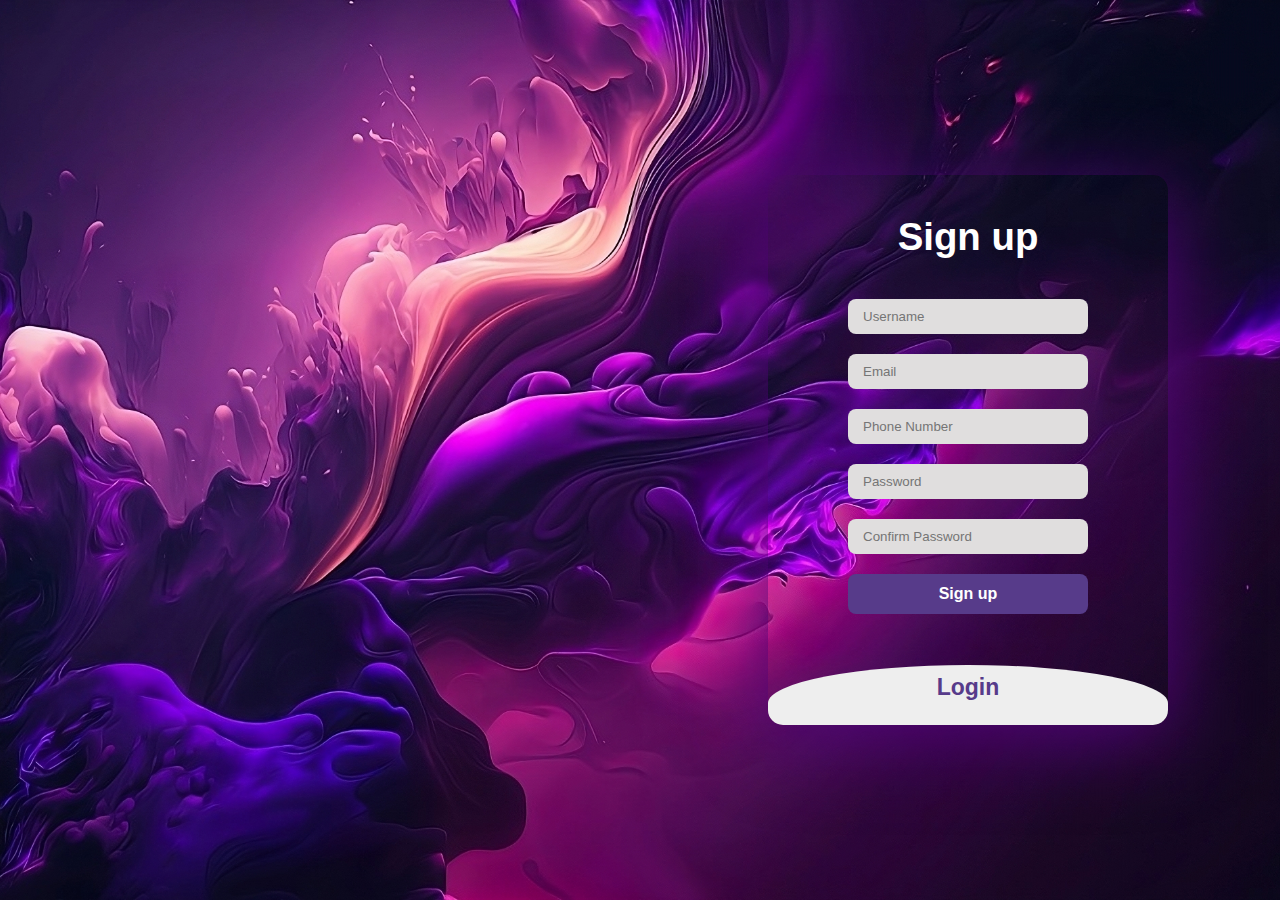
==== Form Validation/index.html @ 3bd8b9a9 "ADDED Form Validation" ====
<html>
<head>
  <meta charset="UTF-8">
  <title> Register </title>
  <link rel="stylesheet" type="text/css" href="style.css">
  <link href="https://fonts.googleapis.com/css2?family=Jost:wght@500&display=swap" rel="stylesheet">
</head>
<body>

    
<div class="main">
  <input type="checkbox" id="chk" aria-hidden="true">

  <div class="signup">
    <form action="" method="post">
      <label for="chk" aria-hidden="true">Sign up</label>
      <input class="textbox" id="username" name="username" type="text" placeholder="Username"  minlength="4" required/>
      <input id="email" class="textbox" name="email" type="text" placeholder="Email" pattern="^[a-zA-Z0-9._%+-]+@gmail\.com$" title="...@gmail.com" required/>
      <input id="phone" name="phone" type="text" placeholder="Phone Number" class="textbox" pattern="^\+977\d{9}$" title="+977XXXXXXXXX" required/>
      <input id="password" name="password" type="password" placeholder="Password" class="textbox" minlength="8" maxlength="16" required/>
      <input id="confirm_password" name="confirm_password" type="password" placeholder="Confirm Password" class="textbox" minlength="8" maxlength="16" required/>
        <button>Sign up</button>  
    </form>
  </div>

  <div class="login">
    <form action="" method="post">
      <label for="chk" aria-hidden="true">Login</label>
      <input id="username" name="username" type="text" placeholder="Username" class="textbox"/>
      <input id="password" name="password" type="password" placeholder="Password" class="textbox"/>
        <button>Login</button>
        
    </form>
  </div>
</div>
</body>
</html>
---- Form Validation/style.css ----
/* Register page css */
body{
	margin: 0;
	padding: 0;
	display: flex;
    margin-left:60%;
	align-items: center;
	min-height: 100vh;
	font-family: 'Corporative Sans Medium', sans-serif;
	/* background: linear-gradient(to bottom, #0f0c29, #302b63, #24243e); */
    background: url("image/image.jpeg") no-repeat center/ cover;
}

.main{
	width: 400px;
	height: 550px;
	background: red;
	overflow: hidden;
	background: url("https://doc-08-2c-docs.googleusercontent.com/docs/securesc/68c90smiglihng9534mvqmq1946dmis5/fo0picsp1nhiucmc0l25s29respgpr4j/1631524275000/03522360960922298374/03522360960922298374/1Sx0jhdpEpnNIydS4rnN4kHSJtU1EyWka?e=view&authuser=0&nonce=gcrocepgbb17m&user=03522360960922298374&hash=tfhgbs86ka6divo3llbvp93mg4csvb38") no-repeat center/ cover;
	border-radius: 15px;
	box-shadow: 5px 15px 80px #500476;
}

#chk{
	display: none;
}

.signup{
	position: relative;
	width:100%;
	height: 100%;
}

label{
	color: #fff;
	font-size: 2.4em;
	justify-content: center;
	display: flex;
	margin: 40px;
	font-weight: bold;
	cursor: pointer;
	transition: .5s ease-in-out;
}
input{
	width: 60%;
	height: 35px;
	background: #e0dede;
	justify-content: center;
	display: flex;
	margin: 20px auto;
	padding: 15px;
	border: none;
	outline: none;
	border-radius: 8px;
}
button{
	width: 60%;
	height: 40px;
	margin: 10px auto;
	justify-content: center;
	display: block;
	color: #fff;
	background: #573b8a;
	font-size: 1em;
	font-weight: bold;
	margin-top: 20px;
	outline: none;
	border: none;
	border-radius: 8px;
	transition: .2s ease-in;
	cursor: pointer;
}

button:hover{
	background: #6d44b8;
}

.login{
	height: 460px;
	background: #eeeeee;
	border-radius: 60% / 10%;
	transform: translateY(-150px);
	transition: .8s ease-in-out;
}

.login label{
	margin:50px;
	color: #573b8a;
	transform: scale(.6);
	
}

#chk:checked ~ .login{
	transform: translateY(-525px);
}
#chk:checked ~ .login label{
	transform: scale(1);	
}
#chk:checked ~ .signup label{
	transform: scale(.6);
}
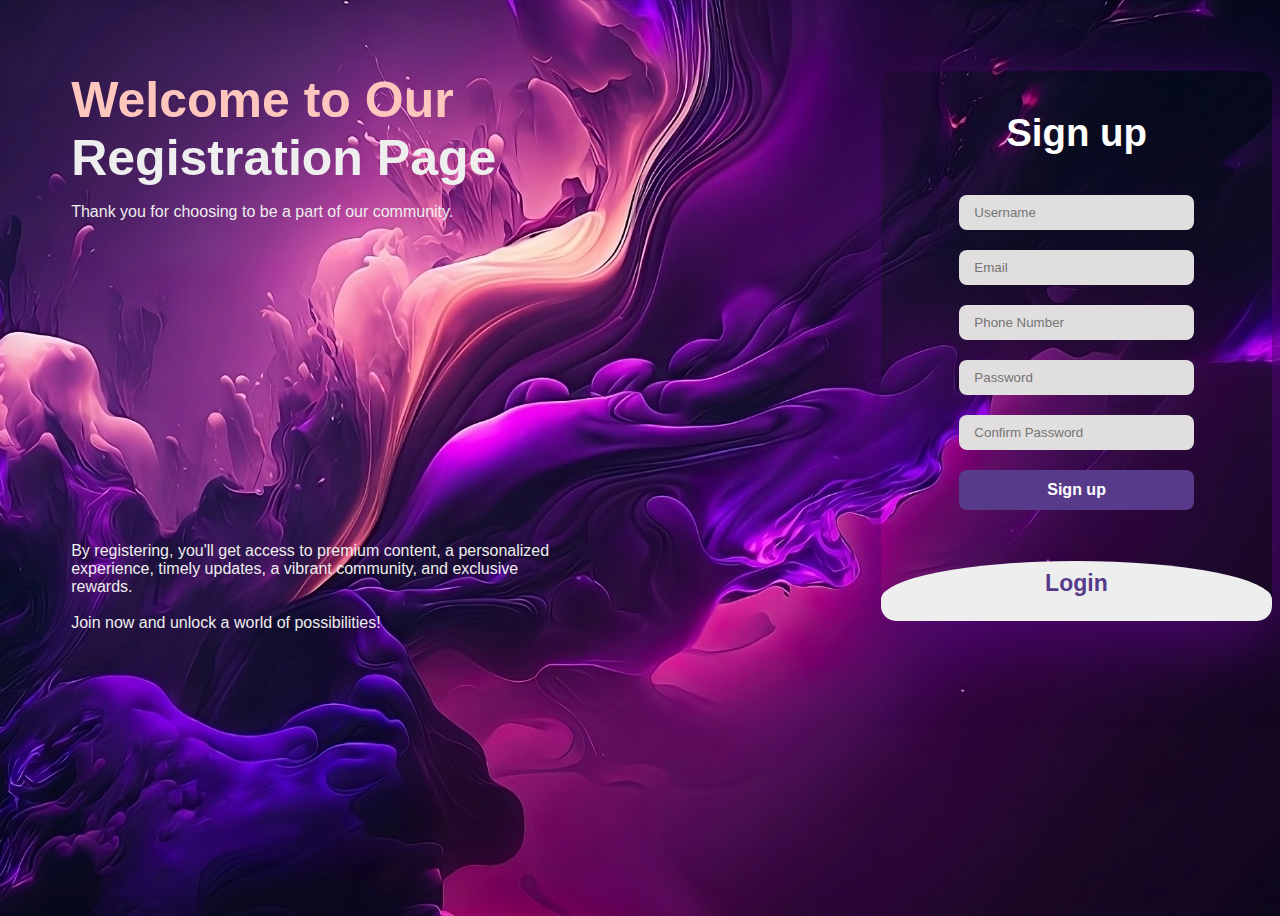
==== commit bcc8079b: "Form Validation" ====
--- a/Form Validation/index.html
+++ b/Form Validation/index.html
@@ -1,37 +1,57 @@
 <html>
+
 <head>
   <meta charset="UTF-8">
   <title> Register </title>
   <link rel="stylesheet" type="text/css" href="style.css">
   <link href="https://fonts.googleapis.com/css2?family=Jost:wght@500&display=swap" rel="stylesheet">
 </head>
+
 <body>
 
-    
-<div class="main">
-  <input type="checkbox" id="chk" aria-hidden="true">
 
-  <div class="signup">
-    <form action="" method="post">
-      <label for="chk" aria-hidden="true">Sign up</label>
-      <input class="textbox" id="username" name="username" type="text" placeholder="Username"  minlength="4" required/>
-      <input id="email" class="textbox" name="email" type="text" placeholder="Email" pattern="^[a-zA-Z0-9._%+-]+@gmail\.com$" title="...@gmail.com" required/>
-      <input id="phone" name="phone" type="text" placeholder="Phone Number" class="textbox" pattern="^\+977\d{9}$" title="+977XXXXXXXXX" required/>
-      <input id="password" name="password" type="password" placeholder="Password" class="textbox" minlength="8" maxlength="16" required/>
-      <input id="confirm_password" name="confirm_password" type="password" placeholder="Confirm Password" class="textbox" minlength="8" maxlength="16" required/>
-        <button>Sign up</button>  
-    </form>
+  <div class="header">
+    <h1>Welcome to Our <span class="text">Registration Page</span></h1>
+    <p>
+      Thank you for choosing to be a part of our community.
+    </p>
+    <p>
+      By registering, you'll get access to premium content, a personalized experience,
+      timely updates, a vibrant community, and exclusive rewards. <br><br>
+      Join now and unlock a world of possibilities!
+    </p>
+
   </div>
+  <div class="main">
+    <input type="checkbox" id="chk" aria-hidden="true">
 
-  <div class="login">
-    <form action="" method="post">
-      <label for="chk" aria-hidden="true">Login</label>
-      <input id="username" name="username" type="text" placeholder="Username" class="textbox"/>
-      <input id="password" name="password" type="password" placeholder="Password" class="textbox"/>
+    <div class="signup">
+      <form action="" method="post">
+        <label for="chk" aria-hidden="true">Sign up</label>
+        <input class="textbox" id="username" name="username" type="text" placeholder="Username" minlength="4"
+          required />
+        <input id="email" class="textbox" name="email" type="text" placeholder="Email"
+          pattern="^[a-zA-Z0-9._%+-]+@gmail\.com$" title="...@gmail.com" required />
+        <input id="phone" name="phone" type="text" placeholder="Phone Number" class="textbox" pattern="^\+977\d{9}$"
+          title="+977XXXXXXXXX" required />
+        <input id="password" name="password" type="password" placeholder="Password" class="textbox" minlength="8"
+          maxlength="16" required />
+        <input id="confirm_password" name="confirm_password" type="password" placeholder="Confirm Password"
+          class="textbox" minlength="8" maxlength="16" required />
+        <button>Sign up</button>
+      </form>
+    </div>
+
+    <div class="login">
+      <form action="" method="post">
+        <label for="chk" aria-hidden="true">Login</label>
+        <input id="username" name="username" type="text" placeholder="Username" class="textbox" />
+        <input id="password" name="password" type="password" placeholder="Password" class="textbox" />
         <button>Login</button>
-        
-    </form>
+
+      </form>
+    </div>
   </div>
-</div>
 </body>
-</html>
+
+</html>--- a/Form Validation/style.css
+++ b/Form Validation/style.css
@@ -1,37 +1,54 @@
-/* Register page css */
-body{
-	margin: 0;
+body {
 	padding: 0;
 	display: flex;
-    margin-left:60%;
-	align-items: center;
 	min-height: 100vh;
 	font-family: 'Corporative Sans Medium', sans-serif;
-	/* background: linear-gradient(to bottom, #0f0c29, #302b63, #24243e); */
-    background: url("image/image.jpeg") no-repeat center/ cover;
+	background: url("image/image.jpeg") no-repeat center/ cover;
 }
 
-.main{
+.header {
+	padding: 5%;
+	width: 40%;
+	color: #eeeeee;
+}
+
+h1 {
+	margin-top: 0;
+	font-size: 50px;
+	color: #FFC6BD;
+	margin-bottom: 3%;
+}
+
+.text {
+	color: #eeeeee;
+}
+
+p {
+	margin-bottom: 65%;
+}
+
+.main {
+	margin-top: 5%;
+	margin-left: 20%;
 	width: 400px;
 	height: 550px;
-	background: red;
 	overflow: hidden;
 	background: url("https://doc-08-2c-docs.googleusercontent.com/docs/securesc/68c90smiglihng9534mvqmq1946dmis5/fo0picsp1nhiucmc0l25s29respgpr4j/1631524275000/03522360960922298374/03522360960922298374/1Sx0jhdpEpnNIydS4rnN4kHSJtU1EyWka?e=view&authuser=0&nonce=gcrocepgbb17m&user=03522360960922298374&hash=tfhgbs86ka6divo3llbvp93mg4csvb38") no-repeat center/ cover;
 	border-radius: 15px;
 	box-shadow: 5px 15px 80px #500476;
 }
 
-#chk{
+#chk {
 	display: none;
 }
 
-.signup{
+.signup {
 	position: relative;
-	width:100%;
+	width: 100%;
 	height: 100%;
 }
 
-label{
+label {
 	color: #fff;
 	font-size: 2.4em;
 	justify-content: center;
@@ -41,7 +58,8 @@
 	cursor: pointer;
 	transition: .5s ease-in-out;
 }
-input{
+
+input {
 	width: 60%;
 	height: 35px;
 	background: #e0dede;
@@ -53,7 +71,8 @@
 	outline: none;
 	border-radius: 8px;
 }
-button{
+
+button {
 	width: 60%;
 	height: 40px;
 	margin: 10px auto;
@@ -71,11 +90,11 @@
 	cursor: pointer;
 }
 
-button:hover{
+button:hover {
 	background: #6d44b8;
 }
 
-.login{
+.login {
 	height: 460px;
 	background: #eeeeee;
 	border-radius: 60% / 10%;
@@ -83,21 +102,21 @@
 	transition: .8s ease-in-out;
 }
 
-.login label{
-	margin:50px;
+.login label {
+	margin: 50px;
 	color: #573b8a;
 	transform: scale(.6);
-	
+
 }
 
-#chk:checked ~ .login{
+#chk:checked~.login {
 	transform: translateY(-525px);
 }
-#chk:checked ~ .login label{
-	transform: scale(1);	
-}
-#chk:checked ~ .signup label{
-	transform: scale(.6);
+
+#chk:checked~.login label {
+	transform: scale(1);
 }
 
-
+#chk:checked~.signup label {
+	transform: scale(.6);
+}